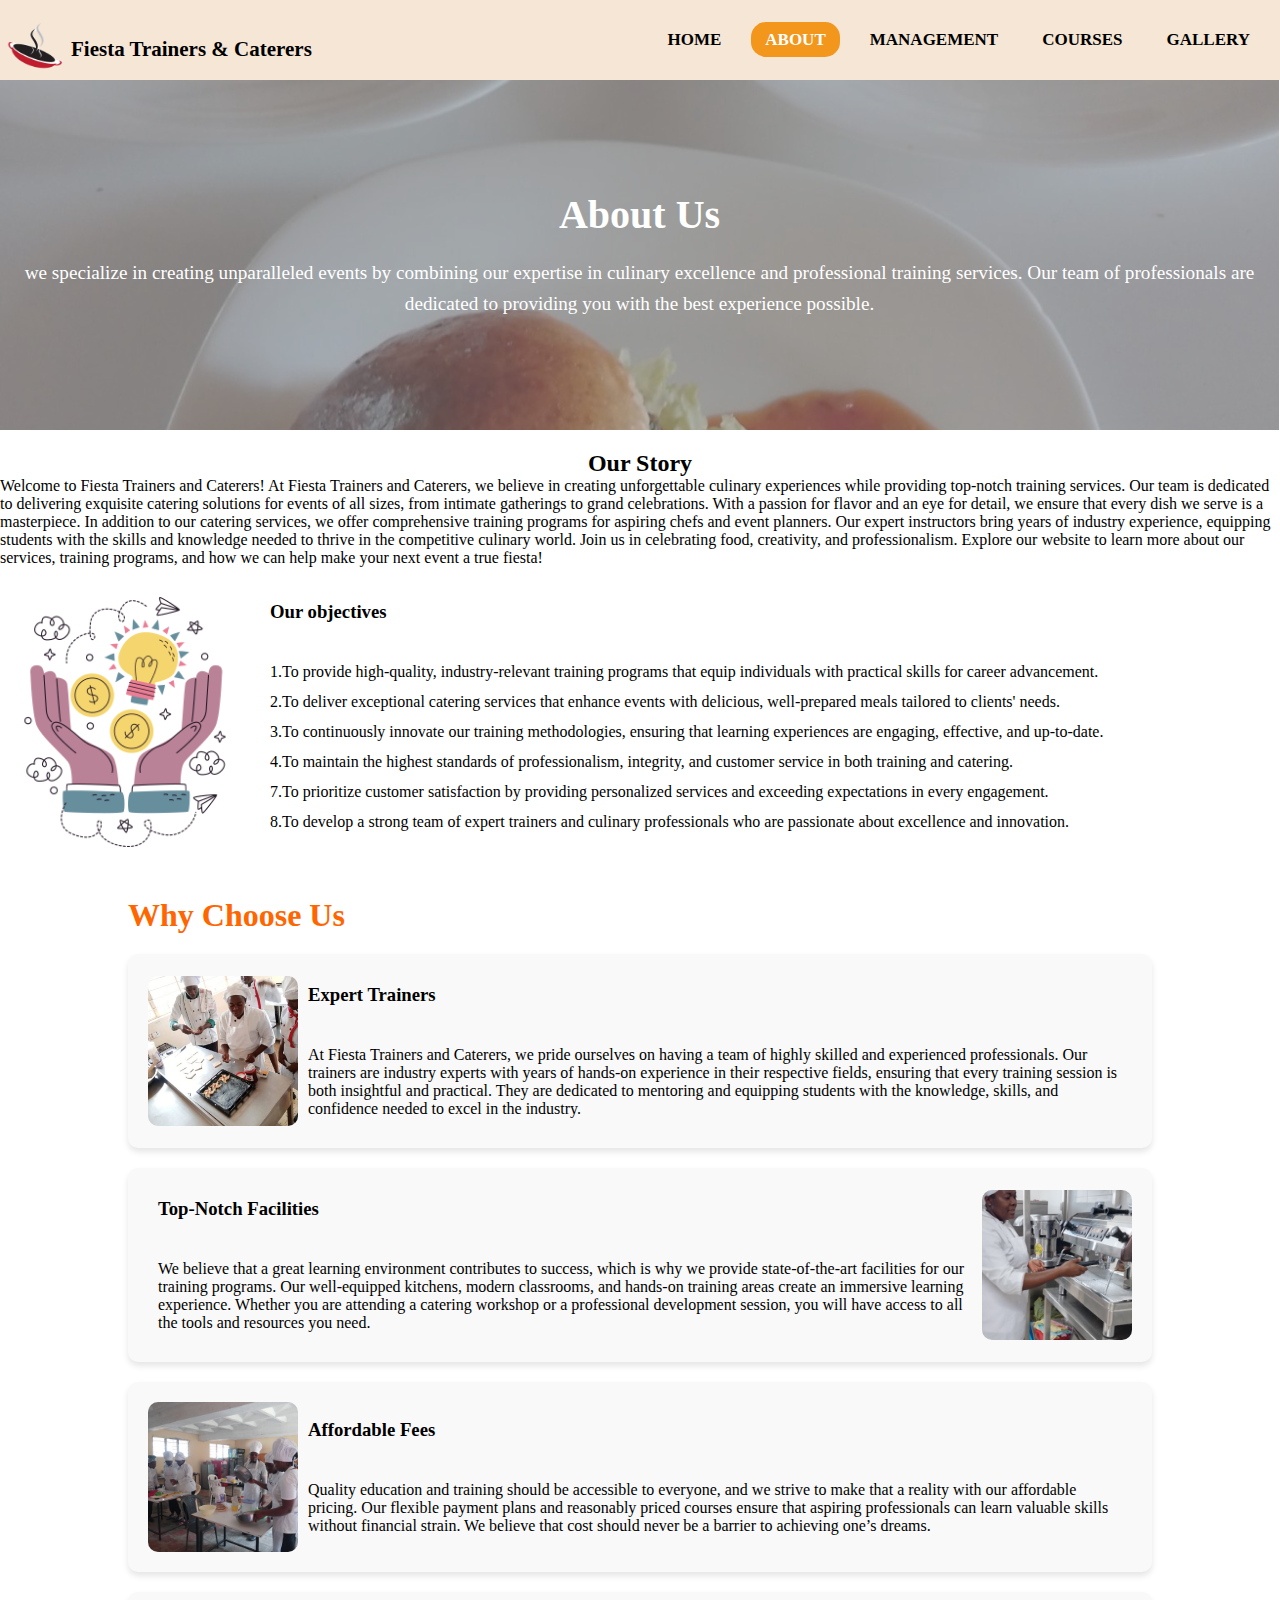
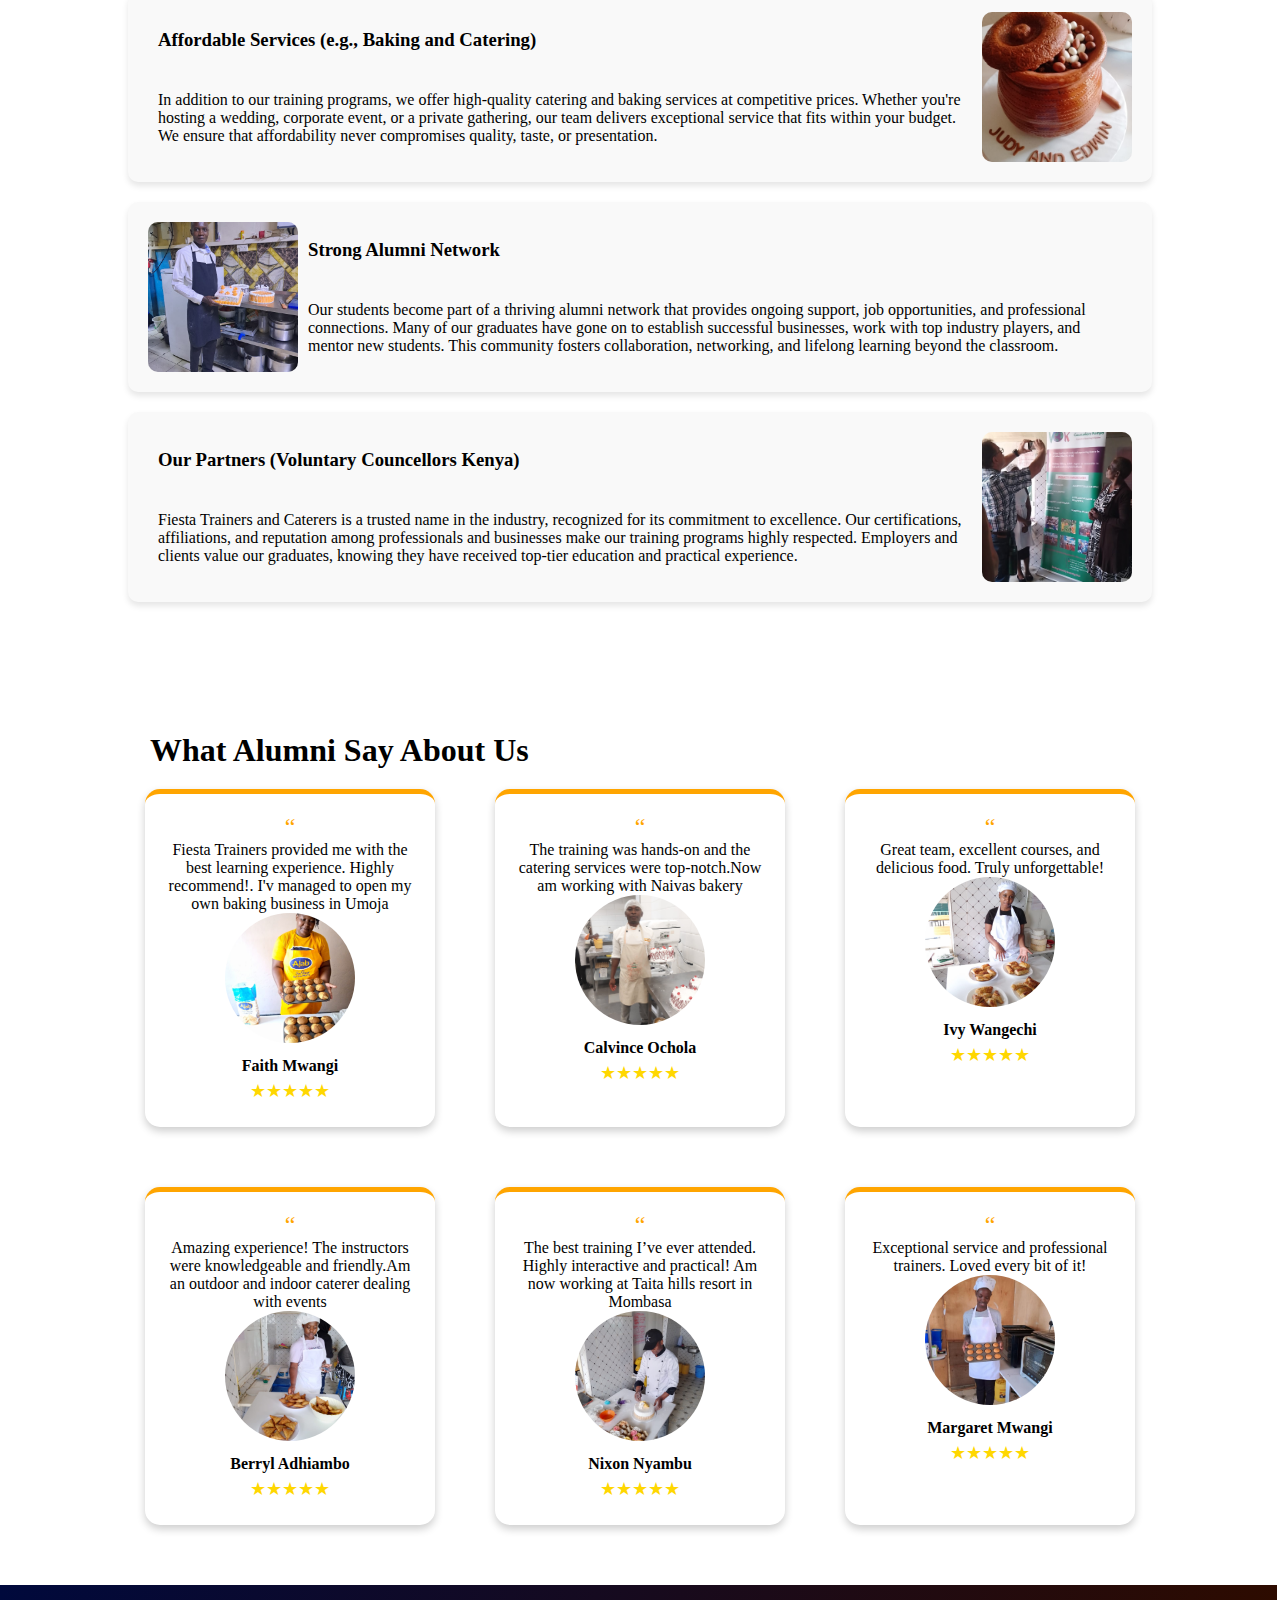
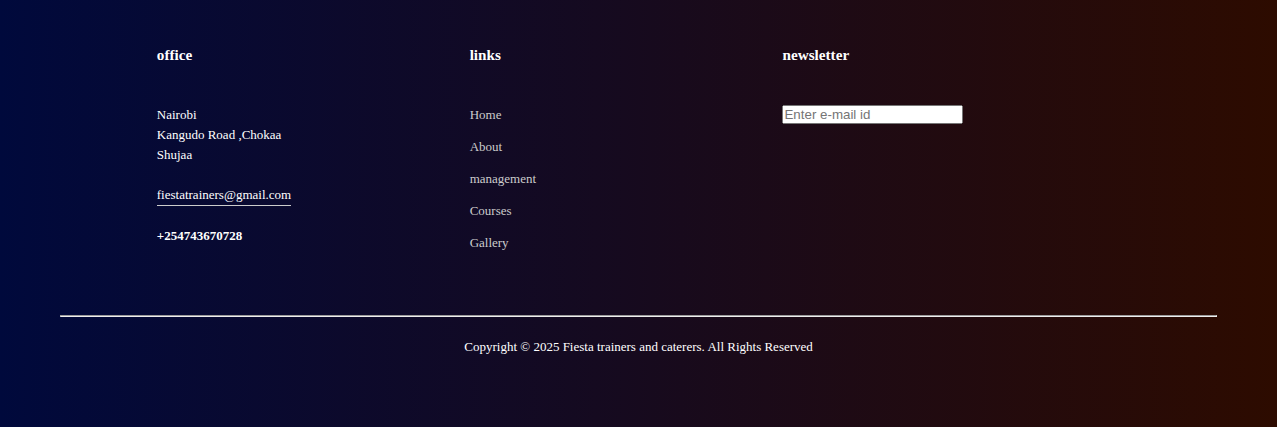
==== about.html @ 77d13313 "Add files via upload" ====
<!DOCTYPE html>
<html lang="en">
    <head>
        <meta charset="UTF-8">
        <meta name="viewport" content="width=device-width, initial-scale=1.0">
        <title>fiesta about page</title>
        <link rel="stylesheet" href="about.css">
        <link rel="stylesheet" href="https://fonts.googleapis.com/css2?family=Material+Symbols+Outlined:opsz,wght,FILL,GRAD@24,400,0,0&icon_names=menu" />
        <link rel="stylesheet" href="https://fonts.googleapis.com/css2?family=Material+Symbols+Outlined:opsz,wght,FILL,GRAD@24,400,0,0&icon_names=close" />   
        <link rel="stylesheet" href="https://cdnjs.cloudflare.com/ajax/libs/font-awesome/6.2.1/css/all.min.css" integrity="sha512-MV7K8+y+gLIBoVD59lQIYicR65iaqukzvf/nwasF0nqhPay5w/9lJmVM2hMDcnK1OnMGCdVK+iQrJ7lzPJQd1w==" crossorigin="anonymous" referrerpolicy="no-referrer"/>

    </head>
    <body>
        <!-- Header -->
        <nav>
            <img src="/images/fiestalogo.png" class="fiesta">
            <label class="logo">Fiesta Trainers & Caterers</label>
            <ul>
                <li class="hideonMobile"><a  href="index.html">home</a></li>
                <li class="hideonMobile"><a class="active" href="about.html">about</a></li>
                <li class="hideonMobile"><a href="manage.html">management</a></li>
                <li class="hideonMobile"><a href="courses.html">courses</a></li>
                <li class="hideonMobile"> <a href="gallery.html">gallery</a></li>
                <span class="materials-symbols-outlined" onclick="showSidebar()">☰</span>
            </ul>
            <ul class="sidebar">
                <span class="material-symbols-outlined"onclick="hideSidebar()">✖</span>
                <li><a  href="index.html">home</a></li>
                <li><a class="active"href="about.html">about</a></li>
                <li><a href="manage.html">management</a></li>
                <li><a href="courses.html">courses</a></li>
                <li><a href="gallery.html">gallery</a></li>
            </ul>
        </nav>

        <!-- hero section -->
        <section class="hero">
            <div class="content">
                <h1>About Us</h1>
                <p>we specialize in creating unparalleled events by combining our expertise in culinary excellence and professional training services.
                   Our team of professionals are dedicated to providing you with the best experience possible.</p>
                </p>
            </div> 
        </section> 

        <!-- story section -->
        <section class="story">
                <div class="text">
                    <h2> Our Story</h2>
                    <p>Welcome to Fiesta Trainers and Caterers!

                        At Fiesta Trainers and Caterers, we believe in creating unforgettable culinary experiences while providing top-notch training services. Our team is dedicated to delivering exquisite catering solutions for events of all sizes, from intimate gatherings to grand celebrations. With a passion for flavor and an eye for detail, we ensure that every dish we serve is a masterpiece.
                        
                        In addition to our catering services, we offer comprehensive training programs for aspiring chefs and event planners. Our expert instructors bring years of industry experience, equipping students with the skills and knowledge needed to thrive in the competitive culinary world.
                        
                        Join us in celebrating food, creativity, and professionalism. Explore our website to learn more about our services, training programs, and how we can help make your next event a true fiesta!
                    </p>
                </div>
                <div class="objectives">
                    <img src="/images/investment.png" alt="investment" class="investment">
                 
                    <ul>
                        <h3>Our objectives</h3>
                        <li>1.To provide high-quality, industry-relevant training programs that equip individuals with practical skills for career advancement.</li>
                        <li>2.To deliver exceptional catering services that enhance events with delicious, well-prepared meals tailored to clients' needs.</li>
                        <li>3.To continuously innovate our training methodologies, ensuring that learning experiences are engaging, effective, and up-to-date.</li>
                        <li>4.To maintain the highest standards of professionalism, integrity, and customer service in both training and catering.</li>
                        <li>7.To prioritize customer satisfaction by providing personalized services and exceeding expectations in every engagement.</li>
                        <li>8.To develop a strong team of expert trainers and culinary professionals who are passionate about excellence and innovation.</li>
                    </ul>
               
                </div>
        </section>   

       <!--why-choose-us section -->
       <div class="container">
        <h2 class="section-title">Why Choose Us</h2>
        <div class="card">
            <div class="card-content">
                <h3>Expert Trainers</h3>
                <p>At Fiesta Trainers and Caterers, we pride ourselves on having a team of highly skilled and experienced professionals. 
                    Our trainers are industry experts with years of hands-on experience in their respective fields,
                    ensuring that every training session is both insightful and practical.
                    They are dedicated to mentoring and equipping students with the knowledge,
                    skills, and confidence needed to excel in the industry.
                </p>
            </div>
            <img src="/images//baking/baking.jpg" alt="Expert Trainers">
        </div>
        <div class="card">
           
            <div class="card-content">
                <h3> Top-Notch Facilities</h3>
                <p>We believe that a great learning environment contributes to success, 
                    which is why we provide state-of-the-art facilities for our training programs.
                     Our well-equipped kitchens, modern classrooms, and hands-on training areas create an immersive learning experience. 
                     Whether you are attending a catering workshop or a professional development session,
                     you will have access to all the tools and resources you need.
                </p>
            </div>
            <img src="/images/goodfacilitiesjpg.jpg" alt="Hands-On Learning">
        </div>
        <div class="card">
            <div class="card-content">
                <h3>Affordable Fees</h3>
                <p>Quality education and training should be accessible to everyone, 
                    and we strive to make that a reality with our affordable pricing.
                     Our flexible payment plans and reasonably priced courses ensure that aspiring professionals can learn valuable skills without financial strain. 
                    We believe that cost should never be a barrier to achieving one’s dreams.
                </p>
            </div>
            <img src="/images/baking/baking1.jpg" alt="Industry Recognition">
        </div>
        <div class="card">
            
            <div class="card-content">
                <h3> Affordable Services (e.g., Baking and Catering)</h3>
                <p>In addition to our training programs, we offer high-quality catering and baking services at competitive prices. 
                    Whether you're hosting a wedding, corporate event, 
                    or a private gathering, our team delivers exceptional service that fits within your budget. 
                    We ensure that affordability never compromises quality, taste, or presentation.
                </p>
            </div>
            <img src="/images/cakes/bake.jpg" alt="Comprehensive Curriculum">
        </div>
        <div class="card">
            <div class="card-content">
                <h3>Strong Alumni Network</h3>
                <p>Our students become part of a thriving alumni network that provides ongoing support, job opportunities, and professional connections.
                     Many of our graduates have gone on to establish successful businesses, work with top industry players, and mentor new students. This community fosters collaboration,
                     networking, and lifelong learning beyond the classroom.
                </p>
            </div>
            <img src="/images/baking/bakestident.jpg" alt="Industry Recognition">
        </div>
        <div class="card">
            
            <div class="card-content">
                <h3> Our Partners (Voluntary Councellors Kenya)</h3>
                <p>Fiesta Trainers and Caterers is a trusted name in the industry, recognized for its commitment to excellence.
                     Our certifications, affiliations, and reputation among professionals and businesses make our training programs highly respected. Employers and clients value our graduates,
                     knowing they have received top-tier education and practical experience.
                </p>
            </div>
            <img src="/images/profilepics/madam.jpg" alt="Comprehensive Curriculum">
        </div>
       </div>
    
    
    
    

         <!-- alumni says section -->
         <h5>What Alumni Say About Us</h5>
         <div class="testimonial-container">
             <div class="testimonial-card">
                 <span class="quote">&#8220;</span>
                 <p>Fiesta Trainers provided me with the best learning experience. Highly recommend!. I'v managed to open my own baking business in Umoja</p>
                 <img src="/images/alumnis/alumni2.jpg" alt="Profile" class="profile-img">
                 <h4>Faith Mwangi</h4>
                 <div class="stars">★★★★★</div>
             </div>
             <div class="testimonial-card">
                 <span class="quote">&#8220;</span>
                 <p>The training was hands-on and the catering services were top-notch.Now am working with  Naivas bakery</p>
                 <img src="/images/alumnis/alumni3.jpg" alt="Profile" class="profile-img">
                 <h4>Calvince Ochola</h4>
                 <div class="stars">★★★★★</div>
             </div>
             <div class="testimonial-card">
                 <span class="quote">&#8220;</span>
                 <p>Great team, excellent courses, and delicious food. Truly unforgettable!</p>
                 <img src="/images/pastry/pastry.jpg" alt="Profile" class="profile-img">
                 <h4>Ivy Wangechi</h4>
                 <div class="stars">★★★★★</div>
             </div>
             <div class="testimonial-card">
                 <span class="quote">&#8220;</span>
                 <p>Amazing experience! The instructors were knowledgeable and friendly.Am an outdoor and indoor caterer dealing with events</p>
                 <img src="/images/alumnis/alumni4.jpg" alt="Profile" class="profile-img">
                 <h4>Berryl Adhiambo</h4>
                 <div class="stars">★★★★★</div>
             </div>
             <div class="testimonial-card">
                 <span class="quote">&#8220;</span>
                 <p>The best training I’ve ever attended. Highly interactive and practical! Am now working at  Taita hills resort in Mombasa</p>
                 <img src="/images/alumnis/alumni5.jpg" alt="Profile" class="profile-img">
                 <h4>Nixon Nyambu</h4>
                 <div class="stars">★★★★★</div>
             </div>
             <div class="testimonial-card">
                 <span class="quote">&#8220;</span>
                 <p>Exceptional service and professional trainers. Loved every bit of it!</p>
                 <img src="/images/alumnis/alumni6.jpg" alt="Profile" class="profile-img">
                 <h4>Margaret Mwangi </h4>
                 <div class="stars">★★★★★</div>
             </div>
         </div>


          <!-- footer section -->
          <footer>
            <div class="row">
                <div class="col">
                    <h3>office</h3>
                    <p> Nairobi</p>
                    <p>Kangudo Road ,Chokaa</p>
                    <p>Shujaa</p>
                    <p class="email-id">fiestatrainers@gmail.com</p>
                    <h4>+254743670728</h4>
                </div>
                <div class="col">
                    <h3>links</h3>
                    <ul>
                    <li><a href="index.html">Home</a></li>
                    <li><a href="about.html">About</a></li>
                    <li><a href="manage.html">management</a></li>
                    <li><a href="courses.html">Courses</a></li>
                    <li><a href="gallery.html">Gallery</a></li>
                    </ul>
                </div>
                <div class="col">
                    <h3>newsletter</h3>
                    <form>
                        <input type="text" placeholder="Enter e-mail id" required>
                    </form>
                </div>
                <div class="social-icons">
                    <a href="#"></a><i class="fab fa-facebook"></i>
                    <a href="#"></a><i class="fab fa-twitter"></i>
                    <a href="#"></a><i class="fab fa-youtube"></i>
                </div>
            </div><br><br>
            <hr><br>
            <div class="terms">
                <p>Copyright © 2025 Fiesta trainers and caterers. All Rights Reserved</p>
            </div>
        </footer>

        <script src="script.js"></script>
    </body>
</html>
---- about.css ----
@import url('https://fonts.googleapis.com/css2?family=Miniver&family=Poppins:ital,wght@0,400;0,500;0,600;0,700;0,900;1,400&display=swap');


:root{
    /* Colors */
    --white-color:#fff;
    --dark-color:#252525;
    --primary-color:#3b141c;
    --secondary-color:#f3961c;
    --light-pink-color:#faf4f5;
    --medium-grey-color:#ccc;

    /* Font size */
    --font-size-s:0.9rem;
    --font-size-n:1rem;
    --font-size-m:1.12rem;
    --font-size-l:1.5rem;
    --font-size-xl:2rem;
    --font-size-xxl:2.3rem;

    /* Font weight */
    --font-weight-normal:400;
    --font-weight-medium:500;
    --font-weight-semi-bold:600;
    --font-weight-bold:700;

    /*border radius */
    --border-radius-s:8px;
    --border-radius-m:30px;
    --border-radius-circle:50px;

    /*site max width */
    --site-max-width:1300px;

}


/*styling for header*/
*{
    margin: 0;
    padding: 0;
    text-decoration: none;
    list-style: none;
}
nav{
    height: 80px;
    width: 100%;
    background: #f5e6d6;
}
.fiesta{
    width: 60px ;
    height: 50px;
    padding-bottom: 1px;
    margin-left: 5px;
    padding-top: 20px;
    margin-bottom: -15px;
}
label.logo{
    color: black;
    font-size: 21px;
    line-height: 40px;
    padding: 0 2px;
    font-weight: bold;
    padding-right: 35px;
    margin-bottom: px;
    font-family: Georgia, 'Times New Roman', Times, serif;
    height: 20px;
}	
/* Responsive: Stack text in block format for small screens */
@media (max-width: 900px) {
    .logo {
        display: block; /* Forces text to stack */
        text-align: center; /* Centers the text */
        font-size: 12px; /* Slightly smaller text for better fit */
        white-space: normal; /* Allows line breaks */
        margin-left: 50px;
    }
    
    

    .fiesta {
        margin-bottom: -50px; /* Adds spacing between logo and text */
    }
}
 

nav ul{
    float: right;
    margin-right: 10px;
}
nav ul li{
    display: inline-block;
    line-height: 80px;
    margin: 0 6px;
}
nav ul li a{
    color: black;
    font-size: 17px;
    padding: 7px 13px;
    border: 1px solid transparent;
    text-transform: uppercase;
    border-radius: 15px;
    font-weight: var(--font-weight-semi-bold);
}
a.active,a:hover{
    background: var(--secondary-color);
    transition: .5s;
    color: white;
}
.sidebar{
    position: fixed;
    top: 0;
    right: 0;
    height: 100vh;
    width: 260px;
    z-index: 999;
    background-color:rgba(255, 255, 255, 0.2);
    backdrop-filter: blur(10px);
    box-shadow: -10px 0 10px rgba(0, 0, 0, 0.1);
    display: none;
    flex-direction: column;
    align-items: flex-start;
    justify-content: flex-start;
    padding-left: 25px;
}

.sidebar li{
    width: 100%;
}
.sidebar a{
    width: 100%;
}
.materials-symbols-outlined{
    display: none;
}
@media(max-width:1100px){
    .hideonMobile{
        display: none;
    }
    .materials-symbols-outlined{
        display: block;
    }
}

@media(max-width:400px){
    .sidebar{
        width: 100%;
    }
}

/* Hero Section */
.hero {
    background-image: url('/images/hambug.JPG'); /* Replace with your background image URL */
    background-size: cover;
    background-position: center;
    width: 96.8%;
    height: 350px; /* Adjust height as needed */
    display: flex;
    justify-content: center;
    align-items: center;
    color: white;
    text-align: center;
    padding: 0 20px; /* Optional: adds space around the text */
  }
  
  .hero-content {
    max-width: 700px; /* Optional: adjust to control text width */
  }
  
  .hero h1 {
    font-size: 2.5rem;
    margin-bottom: 20px;
  }
  
  .hero p {
    font-size: 1.2rem;
    line-height: 1.6;
}

/* story Section */
.story h2{
    justify-content: center;
    text-align: center;
    align-items: center;
    margin-top: 20px;
}
.story p{
    width: auto;
}  

.objectives {
    margin-top: 30px;
    display: flex;
    align-items: center; /* Aligns image and text */
    gap: 20px; /* Adds space between image and text */
}

/* Ensures the image is responsive */
.investment {
    max-width: 100%;
    width: 250px;
    height: auto;
}

/* Adjust layout on smaller screens */
@media (max-width: 768px) {
    .objectives {
        flex-direction: column; /* Stack elements vertically */
        text-align: center; /* Center text */
    }

    .investment {
        width: 80%; /* Adjust image size */
        margin: 0 auto; /* Center the image */
    }

    .objectives ul {
        text-align: left; /* Keep list left-aligned */
        padding: 0 15px; /* Add padding for better spacing */
    }
}

/*why-choose  styling*/

.container {
    width: 80%;
    margin: auto;
    padding: 50px 0;
}
.section-title {
    font-size: 2em;
    color: #ff6600;
    margin-bottom: 20px;
}
.card {
    display: flex;
    align-items: center;
    justify-content: space-between;
    background: #f9f9f9;
    padding: 20px;
    margin: 20px 0;
    border-radius: 10px;
    box-shadow: 0 4px 6px rgba(0, 0, 0, 0.1);
    transition: transform 0.3s ease-in-out;
}
.card:hover {
    transform: scale(1.03);
    box-shadow: 0 6px 10px rgba(0, 0, 0, 0.15);
}
.card img {
    width: 150px;
    height: 150px;
    border-radius: 10px;
    object-fit: cover;
    transition: transform 0.3s ease-in-out;
}
.card img:hover {
    transform: scale(1.05);
}
.card-content {
    flex: 1;
    padding: 10px;
    text-align: left;
}
.card:nth-child(even) {
    flex-direction: row-reverse;
}
@media (max-width: 768px) {
    .card {
        flex-direction: column;
        text-align: center;
    }
    .card:nth-child(even) {
        flex-direction: column;
    }
}

/*testimonials styling*/

.testimonial-container {
    display: flex;
    justify-content: center;
    gap: 60px;
    flex-wrap: wrap;
    margin-bottom: 60px;
    padding-top: 20px;
}
h5{
    padding-top: 60px;
    font-size: var(--font-size-xl);
    margin-left: 150px;
}
.testimonial-card {
    background: #fff;
    border-radius: 15px;
    box-shadow: 0 4px 8px rgba(0, 0, 0, 0.2);
    padding: 20px;
    max-width: 250px;
    text-align: center;
    border-top: 5px solid orange;
}
.profile-img {
    width: 130px;
    height: 130px;
    border-radius: 50%;
    object-fit: cover;
    margin-bottom: 10px;
}
.quote {
    font-size: 24px;
    color: orange;
}
.stars {
    color: gold;
    font-size: 18px;
    margin: 5px 0;
}

/*footer styling*/

footer{
    width: 90.4%;
    height: 200%;
    bottom: 20%;
    background: linear-gradient(to right,#00093c,#2d0b00);
    color: #fff;
    padding: 50px 60px;
    font-size: 13px;
    line-height: 20px
}
.row{
    width: 85%;
    margin: auto;
    display: flex;
    flex-wrap: wrap;
    align-items: flex-start;
    justify-content: space-between;
}
.col{
    flex-basis: 25%;
    padding: 10px;
}
.logo{
    width: 80%;
    margin-bottom: 30px;
}
h3{
    width: fit-content;
    margin-bottom: 40px;
    position: relative;
}
.email-id{
    width: fit-content;
    border-bottom: 1px solid #ccc;
    margin: 20px 0;
}
ul{
    margin: right 10px;;
}
ul li{
    list-style: none;
    margin-bottom: 12px;
}
ul li a{
    text-decoration: none;
    color: #ccc;
}
.social-icons .fab{
   
    width: 40px;
    height: 40px;
    border-radius: 50%;
    text-align: center;
    line-height: 40px;
    font-size: 20px;
    color: #000;
    background: #fff;
    margin-right: 15px;
    cursor: pointer;
}
.footer hr {
    border: none; /* Remove the default border */
    border-top: 1px solid #ccc; /* Thinner solid line */
    margin: 20px 0; /* Adjust the spacing */
    position: relative;
}

.footer hr:before {
    content: "";
    display: block;
    height: 1px;
    width: 100%;
    background: linear-gradient(to right, transparent, #d4cfcf, transparent); /* Gradient effect */
    position: absolute;
    top: 0;
    left: 0;
    z-index: -1;
}

.footer hr:after {
    content: "";
    display: block;
    height: 3px;
    width: 100%;
    background: linear-gradient(to right, transparent, #bfbbbb, transparent); /* Another gradient effect for added style */
    position: absolute;
    top: 1px;
    left: 0;
    z-index: -2;
}
.terms {
    text-align: center; /* Center the text */
    margin-bottom: 20px;
   
}
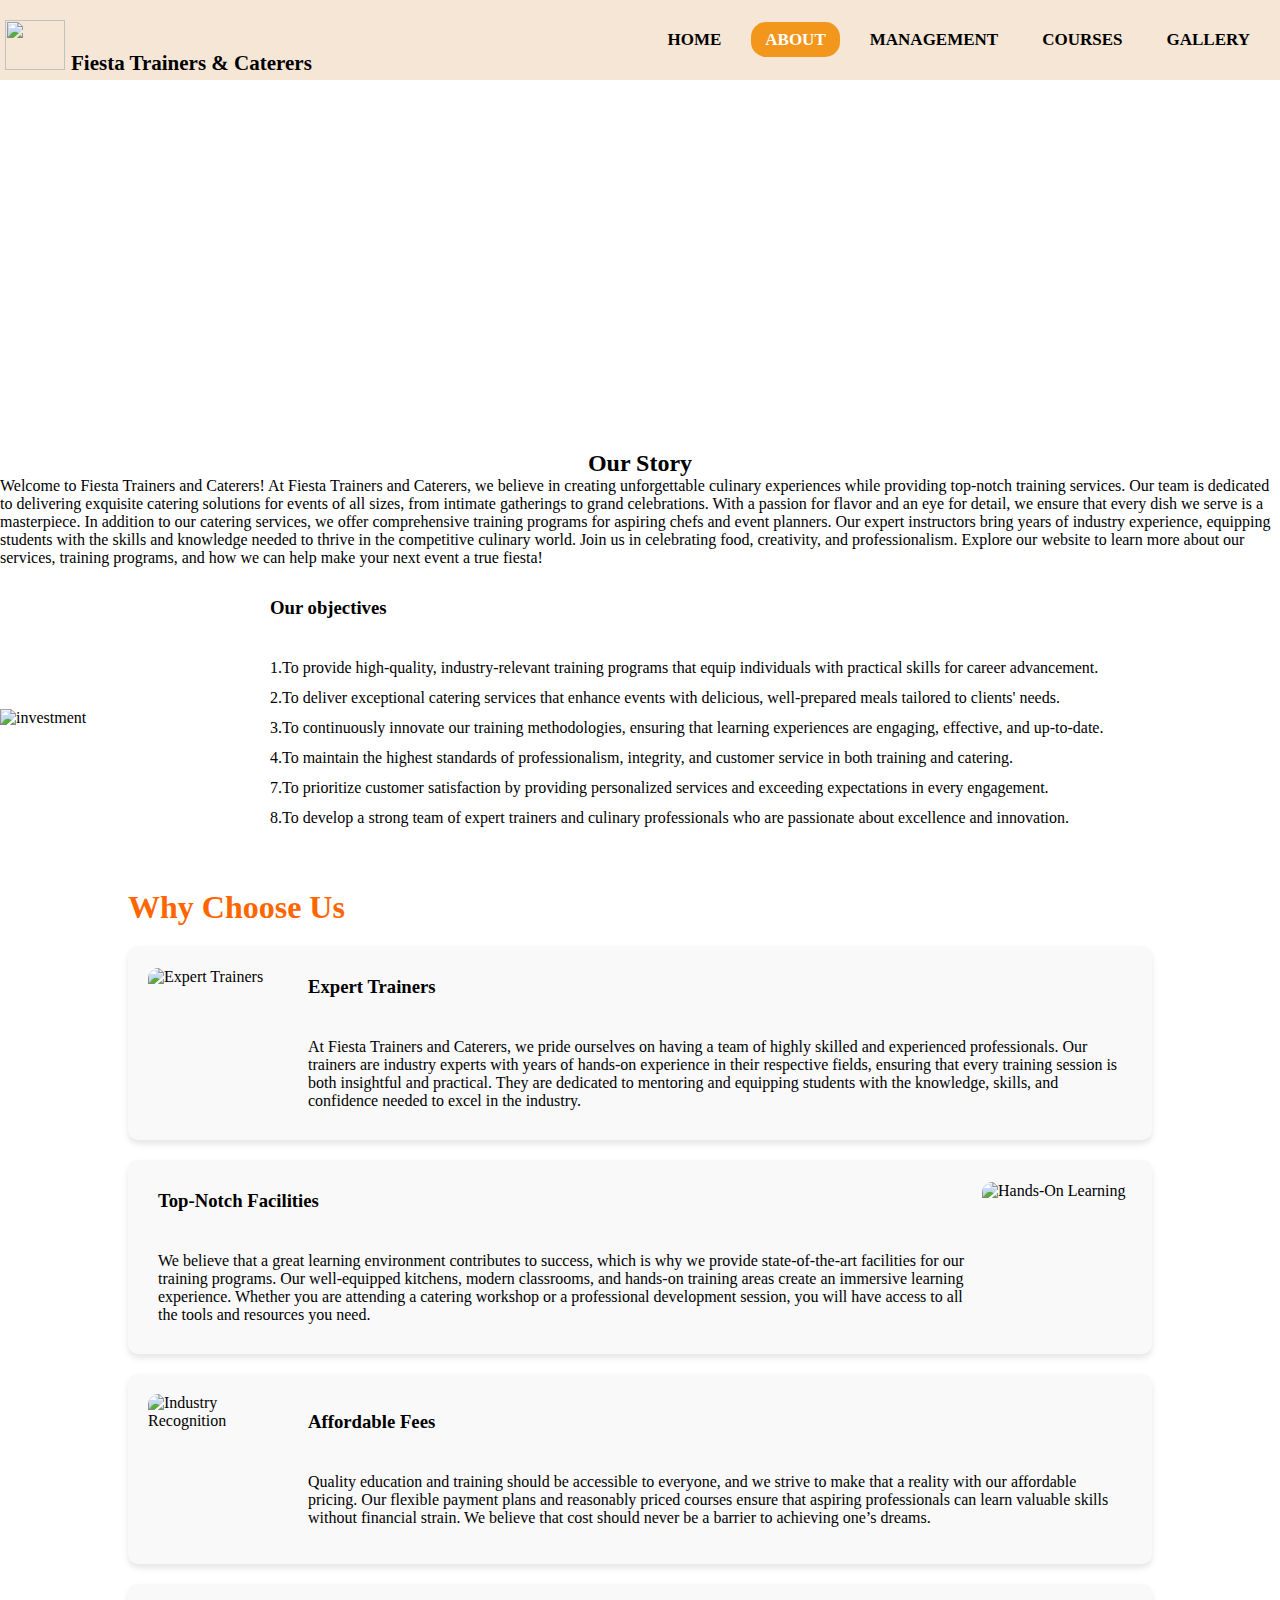
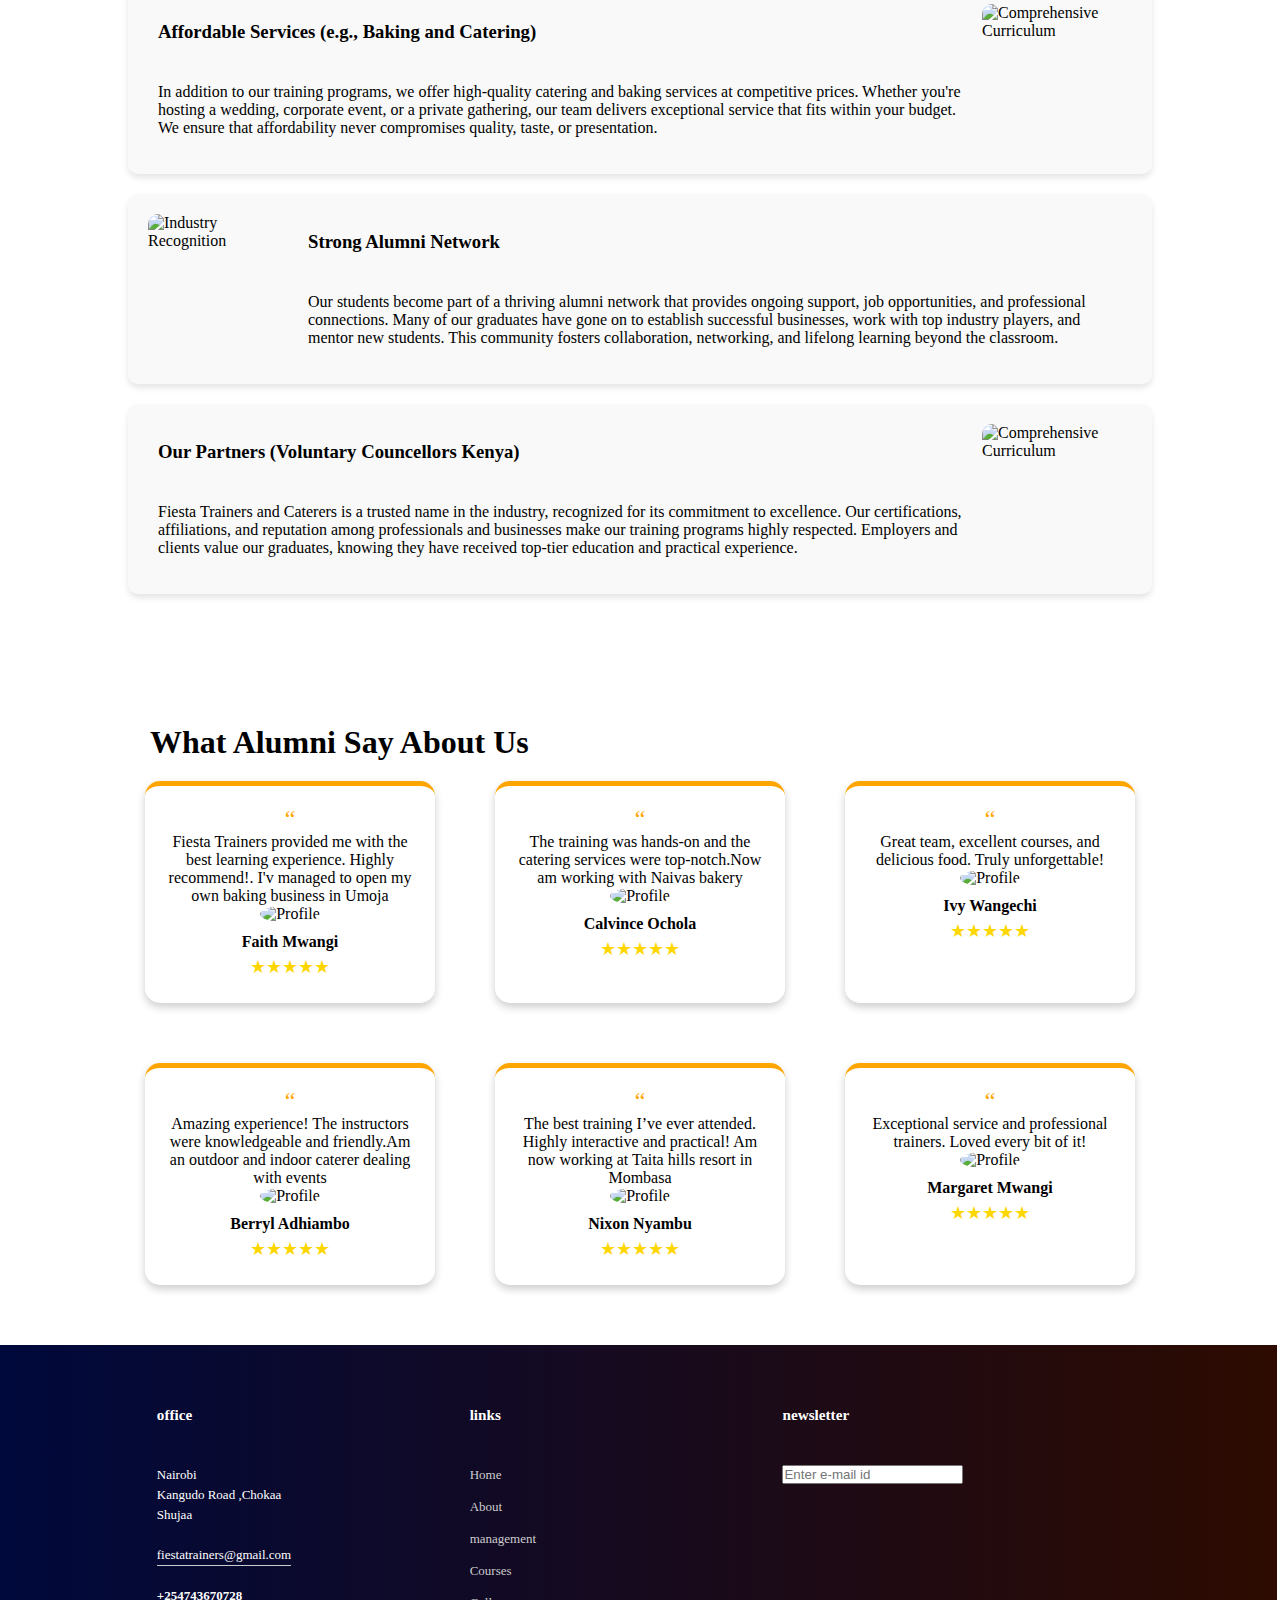
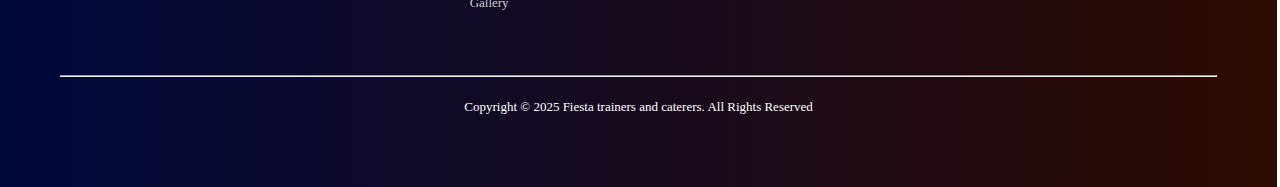
==== commit 60445c25: "Update about.html" ====
--- a/about.html
+++ b/about.html
@@ -13,7 +13,7 @@
     <body>
         <!-- Header -->
         <nav>
-            <img src="/images/fiestalogo.png" class="fiesta">
+            <img src="https://raw.githubusercontent.com/ethn-boyi/fiesta-site/main/images/fiestalogo.png" class="fiesta">
             <label class="logo">Fiesta Trainers & Caterers</label>
             <ul>
                 <li class="hideonMobile"><a  href="index.html">home</a></li>
@@ -57,7 +57,7 @@
                     </p>
                 </div>
                 <div class="objectives">
-                    <img src="/images/investment.png" alt="investment" class="investment">
+                    <img src="https://raw.githubusercontent.com/ethn-boyi/fiesta-site/main/images/investment.png" alt="investment" class="investment">
                  
                     <ul>
                         <h3>Our objectives</h3>
@@ -85,7 +85,7 @@
                     skills, and confidence needed to excel in the industry.
                 </p>
             </div>
-            <img src="/images//baking/baking.jpg" alt="Expert Trainers">
+            <img src="https://raw.githubusercontent.com/ethn-boyi/fiesta-site/main/images/baking/baking.jpg" alt="Expert Trainers">
         </div>
         <div class="card">
            
@@ -98,7 +98,7 @@
                      you will have access to all the tools and resources you need.
                 </p>
             </div>
-            <img src="/images/goodfacilitiesjpg.jpg" alt="Hands-On Learning">
+            <img src="https://raw.githubusercontent.com/ethn-boyi/fiesta-site/main/images/goodfacilitiesjpg.jpg" alt="Hands-On Learning">
         </div>
         <div class="card">
             <div class="card-content">
@@ -109,7 +109,7 @@
                     We believe that cost should never be a barrier to achieving one’s dreams.
                 </p>
             </div>
-            <img src="/images/baking/baking1.jpg" alt="Industry Recognition">
+            <img src="https://raw.githubusercontent.com/ethn-boyi/fiesta-site/main/images/baking/baking1.jpg" alt="Industry Recognition">
         </div>
         <div class="card">
             
@@ -121,7 +121,7 @@
                     We ensure that affordability never compromises quality, taste, or presentation.
                 </p>
             </div>
-            <img src="/images/cakes/bake.jpg" alt="Comprehensive Curriculum">
+            <img src="https://raw.githubusercontent.com/ethn-boyi/fiesta-site/main/images/cakes/bake.jpg" alt="Comprehensive Curriculum">
         </div>
         <div class="card">
             <div class="card-content">
@@ -131,7 +131,7 @@
                      networking, and lifelong learning beyond the classroom.
                 </p>
             </div>
-            <img src="/images/baking/bakestident.jpg" alt="Industry Recognition">
+            <img src="https://raw.githubusercontent.com/ethn-boyi/fiesta-site/main/images/baking/bakestident.jpg" alt="Industry Recognition">
         </div>
         <div class="card">
             
@@ -142,7 +142,7 @@
                      knowing they have received top-tier education and practical experience.
                 </p>
             </div>
-            <img src="/images/profilepics/madam.jpg" alt="Comprehensive Curriculum">
+            <img src="https://raw.githubusercontent.com/ethn-boyi/fiesta-site/main/images/profilepics/madam.jpg" alt="Comprehensive Curriculum">
         </div>
        </div>
     
@@ -156,42 +156,42 @@
              <div class="testimonial-card">
                  <span class="quote">&#8220;</span>
                  <p>Fiesta Trainers provided me with the best learning experience. Highly recommend!. I'v managed to open my own baking business in Umoja</p>
-                 <img src="/images/alumnis/alumni2.jpg" alt="Profile" class="profile-img">
+                 <img src="https://raw.githubusercontent.com/ethn-boyi/fiesta-site/main/images/alumnis/alumni2.jpg" alt="Profile" class="profile-img">
                  <h4>Faith Mwangi</h4>
                  <div class="stars">★★★★★</div>
              </div>
              <div class="testimonial-card">
                  <span class="quote">&#8220;</span>
                  <p>The training was hands-on and the catering services were top-notch.Now am working with  Naivas bakery</p>
-                 <img src="/images/alumnis/alumni3.jpg" alt="Profile" class="profile-img">
+                 <img src="https://raw.githubusercontent.com/ethn-boyi/fiesta-site/main/images/alumnis/alumni3.jpg" alt="Profile" class="profile-img">
                  <h4>Calvince Ochola</h4>
                  <div class="stars">★★★★★</div>
              </div>
              <div class="testimonial-card">
                  <span class="quote">&#8220;</span>
                  <p>Great team, excellent courses, and delicious food. Truly unforgettable!</p>
-                 <img src="/images/pastry/pastry.jpg" alt="Profile" class="profile-img">
+                 <img src="https://raw.githubusercontent.com/ethn-boyi/fiesta-site/main/images/pastry/pastry.jpg" alt="Profile" class="profile-img">
                  <h4>Ivy Wangechi</h4>
                  <div class="stars">★★★★★</div>
              </div>
              <div class="testimonial-card">
                  <span class="quote">&#8220;</span>
                  <p>Amazing experience! The instructors were knowledgeable and friendly.Am an outdoor and indoor caterer dealing with events</p>
-                 <img src="/images/alumnis/alumni4.jpg" alt="Profile" class="profile-img">
+                 <img src="https://raw.githubusercontent.com/ethn-boyi/fiesta-site/main/images/alumnis/alumni4.jpg" alt="Profile" class="profile-img">
                  <h4>Berryl Adhiambo</h4>
                  <div class="stars">★★★★★</div>
              </div>
              <div class="testimonial-card">
                  <span class="quote">&#8220;</span>
                  <p>The best training I’ve ever attended. Highly interactive and practical! Am now working at  Taita hills resort in Mombasa</p>
-                 <img src="/images/alumnis/alumni5.jpg" alt="Profile" class="profile-img">
+                 <img src="https://raw.githubusercontent.com/ethn-boyi/fiesta-site/main/images/alumnis/alumni5.jpg" alt="Profile" class="profile-img">
                  <h4>Nixon Nyambu</h4>
                  <div class="stars">★★★★★</div>
              </div>
              <div class="testimonial-card">
                  <span class="quote">&#8220;</span>
                  <p>Exceptional service and professional trainers. Loved every bit of it!</p>
-                 <img src="/images/alumnis/alumni6.jpg" alt="Profile" class="profile-img">
+                 <img src="https://raw.githubusercontent.com/ethn-boyi/fiesta-site/main/images/alumnis/alumni6.jpg" alt="Profile" class="profile-img">
                  <h4>Margaret Mwangi </h4>
                  <div class="stars">★★★★★</div>
              </div>
@@ -239,4 +239,4 @@
 
         <script src="script.js"></script>
     </body>
-</html>    +</html>    
--- a/about.css
+++ b/about.css
@@ -150,7 +150,7 @@
 
 /* Hero Section */
 .hero {
-    background-image: url('/images/hambug.JPG'); /* Replace with your background image URL */
+    background-image: url('https://raw.githubusercontent.com/ethn-boyi/fiesta-site/main/images/hambug.JPG'); /* Replace with your background image URL */
     background-size: cover;
     background-position: center;
     width: 96.8%;
